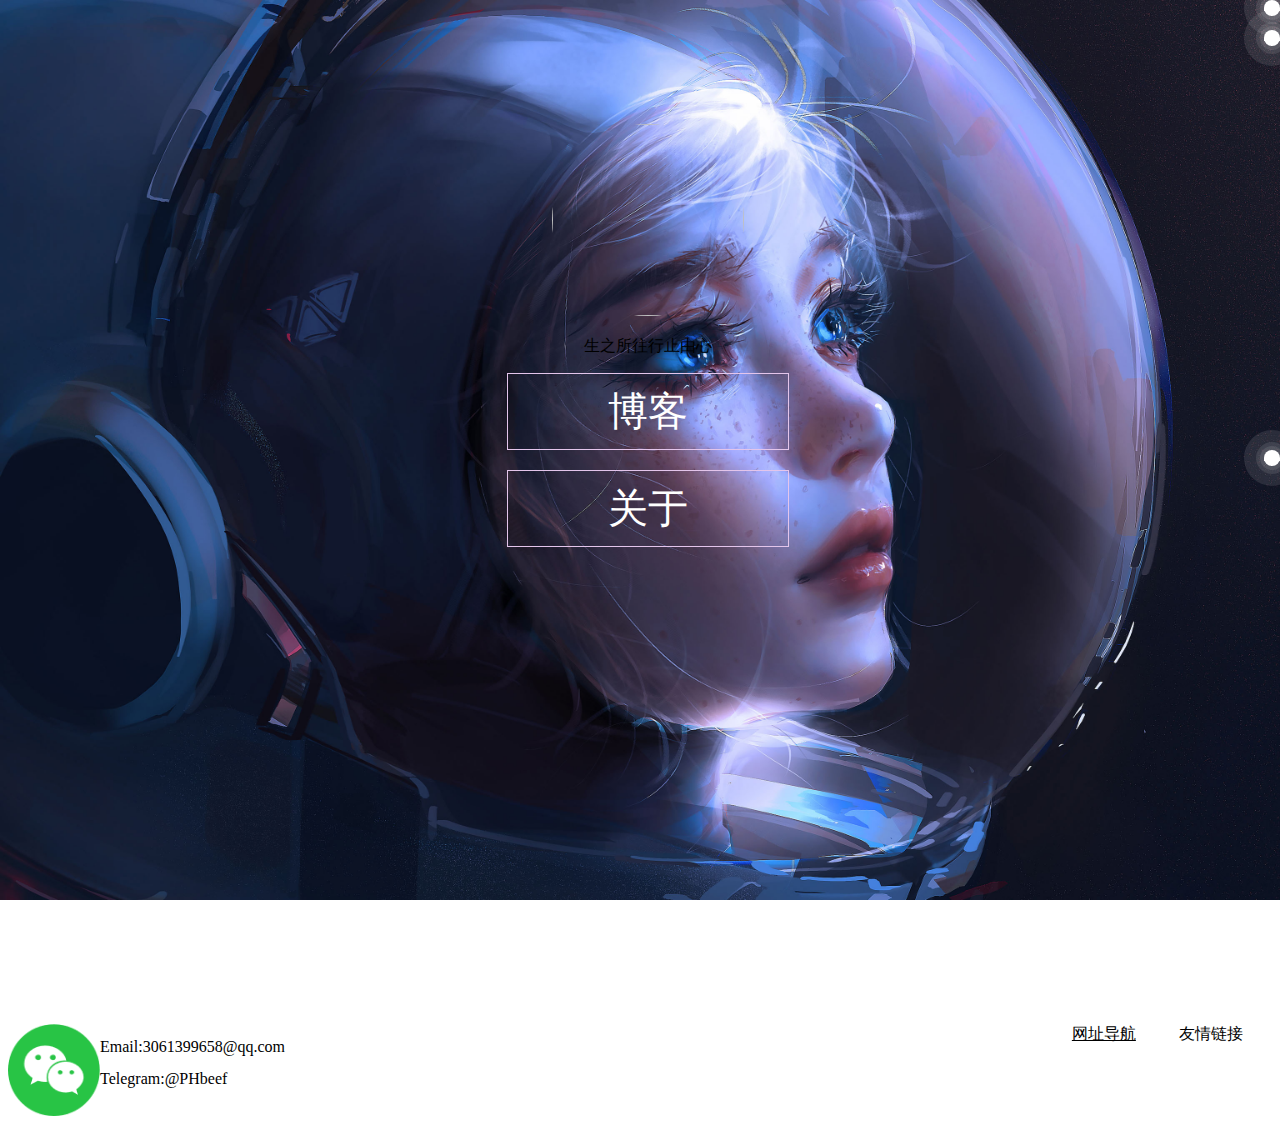
==== index.html @ c50995f6 "复原所有文件到git目录" ====
<!DOCTYPE html>
<html lang="en">
<head>
    <meta charset="UTF-8">
    <meta http-equiv="X-UA-Compatible" content="IE=edge">
    <meta name="viewport" content="width=device-width, initial-scale=1.0">
    <title>首页</title>

    <link rel="stylesheet" href="index.css">
    <link rel="stylesheet" href="index.js">

    <link href="https://cdn.bootcdn.net/ajax/libs/font-awesome/4.7.0/css/font-awesome.min.css" rel="stylesheet">
</head>

<body style="width: 100%;height:100%;">
    <span></span>
    <span></span>
    <span></span>
    <div style="height: 100px; display: flex;">
        <div style="width: 100px;">
            <!-- 音乐 -->
            <iframe frameborder="no" border="0" marginwidth="0" marginheight="0" width=330 height=86 src="//music.163.com/outchain/player?type=2&id=477250101&auto=1&height=66"></iframe>
        </div>
        <div class="music" style="width: 80%; height:100px">
        </div>
    </div>

    <div style="height: 100vh;">
        <p style="text-align: center;";><!-- 本人的帅气头像 --><img class="A" src=""></p> <!-- 填充 -->
        <!-- 实现文字输入效果 -->
        <p class="B" style="text-align: center;";>⁠⁠</p>
        <div class="btn">
            <a href="/blog/blog.html">
                <button class="btn1">博客</button>          
            </a>
        </div>
        <div class="btn">
            <a href="404.html">
                <button class="btn2">关于</button>
            </a>
        </div>
    </div>

    <!-- 底部 -->
    <div style="height: 100%; display:flex;">
        <div style="width: 100px;display: contents;">
            <img class="weixin" src="/jpg/微信.png">
        </div>
        <div style="width: 100%;display: grid;">
            <div style="height: 25%;display: flex;"></div>
            <div style="height: 25%">Email:3061399658@qq.com</div>
            <div style="height: 25%">Telegram:@PHbeef</div>
            <div style="height: 25%;display: flex;"></div>
        </div>
        <div style="width: 300%"></div>

        <div style="width: 100%;height: 100%;">
            <div style="height: 30%; display: flex">
                <div style="width: 45%; text-align: center;">
                    <a style="color: black;" href="navigation.html">网址导航</a>
                </div>
                <div style="width: 45%; text-align: center;">
                    <a>友情链接</a>
                </div>
            </div>
        </div>
        
    </div>
</body>

</html>
---- index.css ----
body{
    /*
    background:linear-gradient(#e3c5eb,#a9c1ed);
    */
    background-image: url(/jpg/9feb9b7a51e0e8cf7e6b9be1dbe93f92--3965176068.jpg);
    background-size:cover; /* 图片适应布局（注：浏览器窗口模式运行） */
    background-attachment: fixed; /* 图片居中 */
}
.body
{
    margin: 0;
    padding: 0;

}
/* *
{
    border: 1px solid;
} */


.A{
/* 实现圆形头像 */
    border-radius: 50%;

/* 保持图片比例 */
    width: 192px;
    height: 192px;
    object-fit: cover;  /* 保持图片比列 */
}

.B:after{
    content: "生之所往行止由心";
    animation: B 6s;
}
@keyframes B {
    10% {
        content: "生";
    }
    20% {
        content: "生之";
    }
    30%{
        content: "生之所";
    }
    40%{
        content: "生之所往";
    }
    50%{
        content: "生之所往行";
    }
    60%{
        content: "生之所往行止";
    }
    70%{
        content: "生之所往行止由";
    }
    80%{
        content: "生之所往行止由心";
    }
}

.weixin{
    width: 92px;
    height: 92px; 
}

.btn{
    text-align:center;
    margin-top: 0px;    /* 更改位置 */
}
.btn1{
    padding: 10px 100px;    /* 更改大小 */
    border: 1px solid #e3c5eb;  /* 方框颜色 */
    font-size:40px;
    background-color: #3498db;
    color: #fff;
    transition: 0.8s;   /* 动画过渡 */

    background-color: transparent;  /* 透明 */
}

.btn1:hover{    /* 当鼠标指针移动到当前执行 */
    color: #3498db;    /* 字体颜色 */
    background-color:#fff ;
}
/* .btn1::before{
    content: "";
    position: absolute;
    left: 0;
    width: 100%;
    height: 0%;
    background: #3498db;
    z-index: -1;
} */

.btn2{
    margin-top:20px;
    padding: 10px 100px;
    border: 1px solid #e3c5eb;
    font-size: 40px;
    background-color: #3498db;
    color:#fff;
    
    background-color: transparent;  /* 透明 */
}
.btn2:hover{
    color: #3498db;
    background-color: #ffff;
}


span{
    position: absolute;
    top: 50%;
    left: 50%;
    width: 16px;
    height: 16px;
    background-color: #fff;
    border-radius: 50%;
    box-shadow: 0 0 0 4px rgba(255,255,255,0.1),
    0 0 0 8px rgba(255,255,255,0.1),
    0 0 0 20px rgba(255,255,255,0.1);  

    animation: animate 5s linear infinite;  /* 播放动画 */
}
span::before{
    content: "";
    position:absolute;
    top: 50%;
    transform:translateY(-50);
    width: 300px;
    height: 3px;
    background:linear-gradient(90deg,#fff,transparent)
}
/* 动画 */
@keyframes animate {
    0%{
        transform: rotate(315deg) translateX(0);
        opacity: 1;
    }
    90%{
        opacity: 1;
    }
    100%{
        transform: rotate(315deg) translateX(-1000px);
        opacity: 0;
    }
}

span:nth-child(1){
    top: 0;
    right: 0;
    left: initial;
    animation-delay: 0s;
    animation-duration: 5s;
}
span:nth-child(2){
    top: 20;
    right: 0;
    left: initial;
    animation-delay: 0s;
    animation-duration: 5s;
}
span:nth-child(3){
    top: 30px;
    right: 0;
    left: initial;
    animation-delay: 0s;
    animation-duration: 10s;
}
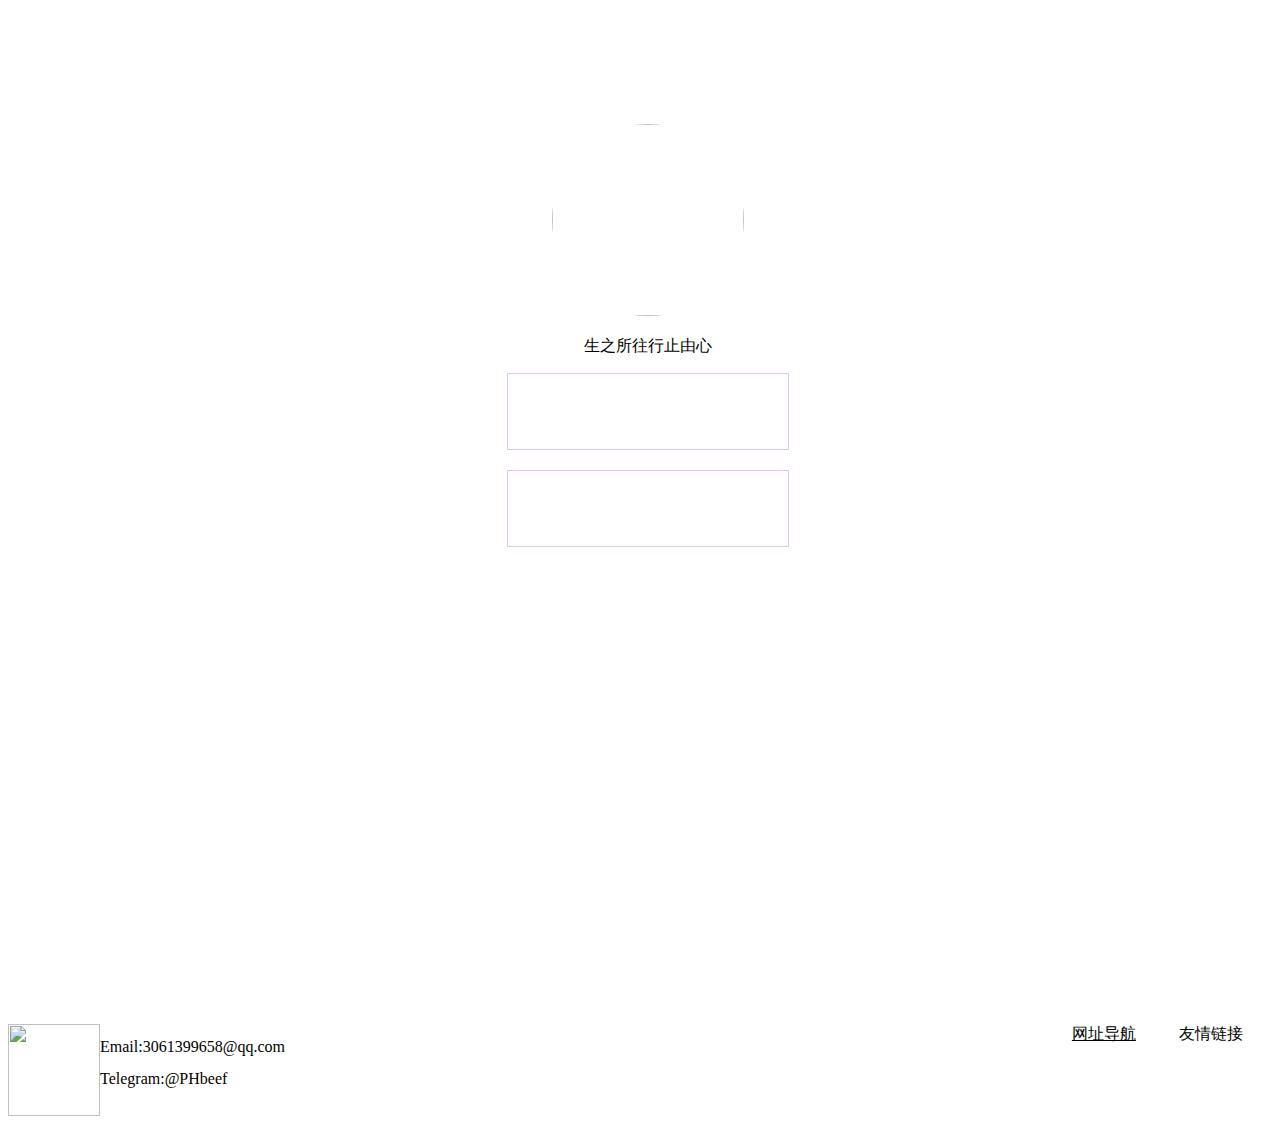
==== commit 349e5e93: "解决github pages无法显示图片" ====
--- a/index.html
+++ b/index.html
@@ -44,7 +44,7 @@
     <!-- 底部 -->
     <div style="height: 100%; display:flex;">
         <div style="width: 100px;display: contents;">
-            <img class="weixin" src="/jpg/微信.png">
+            <img class="weixin" src="https://raw.githubusercontent.com/PHbbeef/blog/blog/jpg/%E5%BE%AE%E4%BF%A1.png">
         </div>
         <div style="width: 100%;display: grid;">
             <div style="height: 25%;display: flex;"></div>
--- a/index.css
+++ b/index.css
@@ -2,7 +2,7 @@
     /*
     background:linear-gradient(#e3c5eb,#a9c1ed);
     */
-    background-image: url(/jpg/9feb9b7a51e0e8cf7e6b9be1dbe93f92--3965176068.jpg);
+    background-image: url(https://raw.githubusercontent.com/PHbbeef/blog/blog/jpg/2.jpg);
     background-size:cover; /* 图片适应布局（注：浏览器窗口模式运行） */
     background-attachment: fixed; /* 图片居中 */
 }
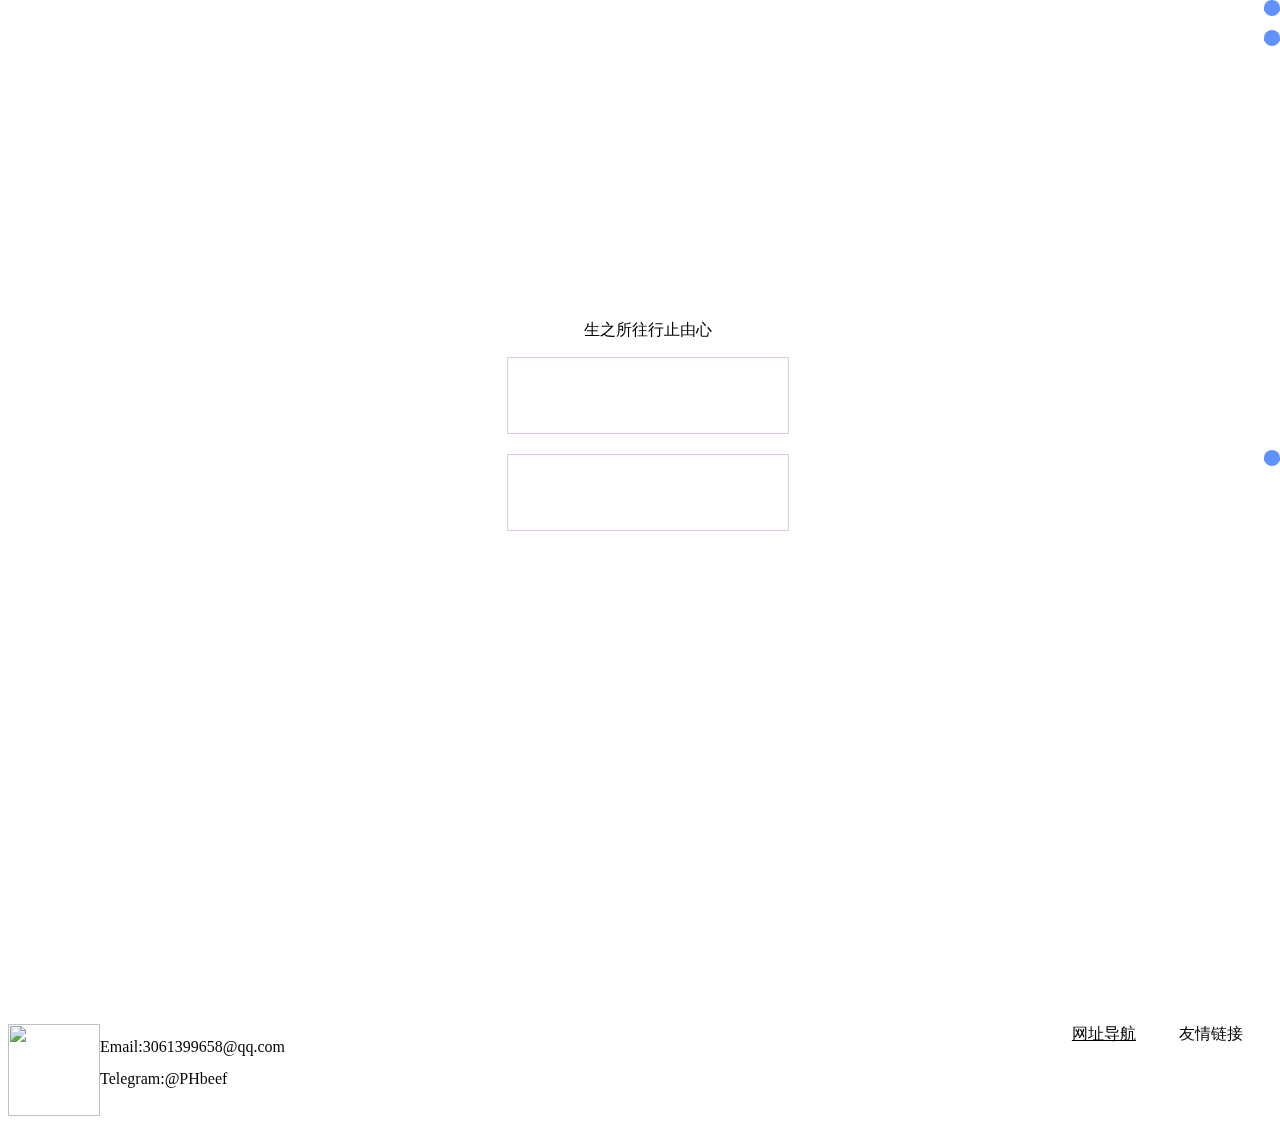
==== commit 168d2f5e: "commit" ====
--- a/index.html
+++ b/index.html
@@ -26,8 +26,7 @@
     </div>
 
     <div style="height: 100vh;">
-        <p style="text-align: center;";><!-- 本人的帅气头像 --><img class="A" src=""></p> <!-- 填充 -->
-        <!-- 实现文字输入效果 -->
+        <p style="text-align: center;height: 20%;";></p> <!-- 填充 -->
         <p class="B" style="text-align: center;";>⁠⁠</p>
         <div class="btn">
             <a href="/blog/blog.html">
@@ -44,7 +43,7 @@
     <!-- 底部 -->
     <div style="height: 100%; display:flex;">
         <div style="width: 100px;display: contents;">
-            <img class="weixin" src="https://raw.githubusercontent.com/PHbbeef/blog/blog/jpg/%E5%BE%AE%E4%BF%A1.png">
+            <img class="weixin" src="https://gitcode.net/qq_39532644/tuchuang/-/raw/master/blog/%E5%BE%AE%E4%BF%A1.png">
         </div>
         <div style="width: 100%;display: grid;">
             <div style="height: 25%;display: flex;"></div>
--- a/index.css
+++ b/index.css
@@ -2,7 +2,7 @@
     /*
     background:linear-gradient(#e3c5eb,#a9c1ed);
     */
-    background-image: url(https://raw.githubusercontent.com/PHbbeef/blog/blog/jpg/2.jpg);
+    background-image: url(https://gitcode.net/qq_39532644/tuchuang/-/raw/master/blog/2.jpg);
     background-size:cover; /* 图片适应布局（注：浏览器窗口模式运行） */
     background-attachment: fixed; /* 图片居中 */
 }
@@ -115,22 +115,24 @@
     left: 50%;
     width: 16px;
     height: 16px;
-    background-color: #fff;
+    background-color: #5f91ff;  /* 球体颜色 */
     border-radius: 50%;
+
+    /* 头部发光范围 */
     box-shadow: 0 0 0 4px rgba(255,255,255,0.1),
     0 0 0 8px rgba(255,255,255,0.1),
-    0 0 0 20px rgba(255,255,255,0.1);  
+    0 0 0 10px rgba(255,255,255,0.1);  
 
     animation: animate 5s linear infinite;  /* 播放动画 */
 }
 span::before{
     content: "";
     position:absolute;
-    top: 50%;
+    top: 50%;   /* 头部在尾部中间 */
     transform:translateY(-50);
-    width: 300px;
+    width: 300px;   /* "尾部长度" */
     height: 3px;
-    background:linear-gradient(90deg,#fff,transparent)
+    background:linear-gradient(90deg,#5f91ff,transparent)   /* 尾部 */
 }
 /* 动画 */
 @keyframes animate {
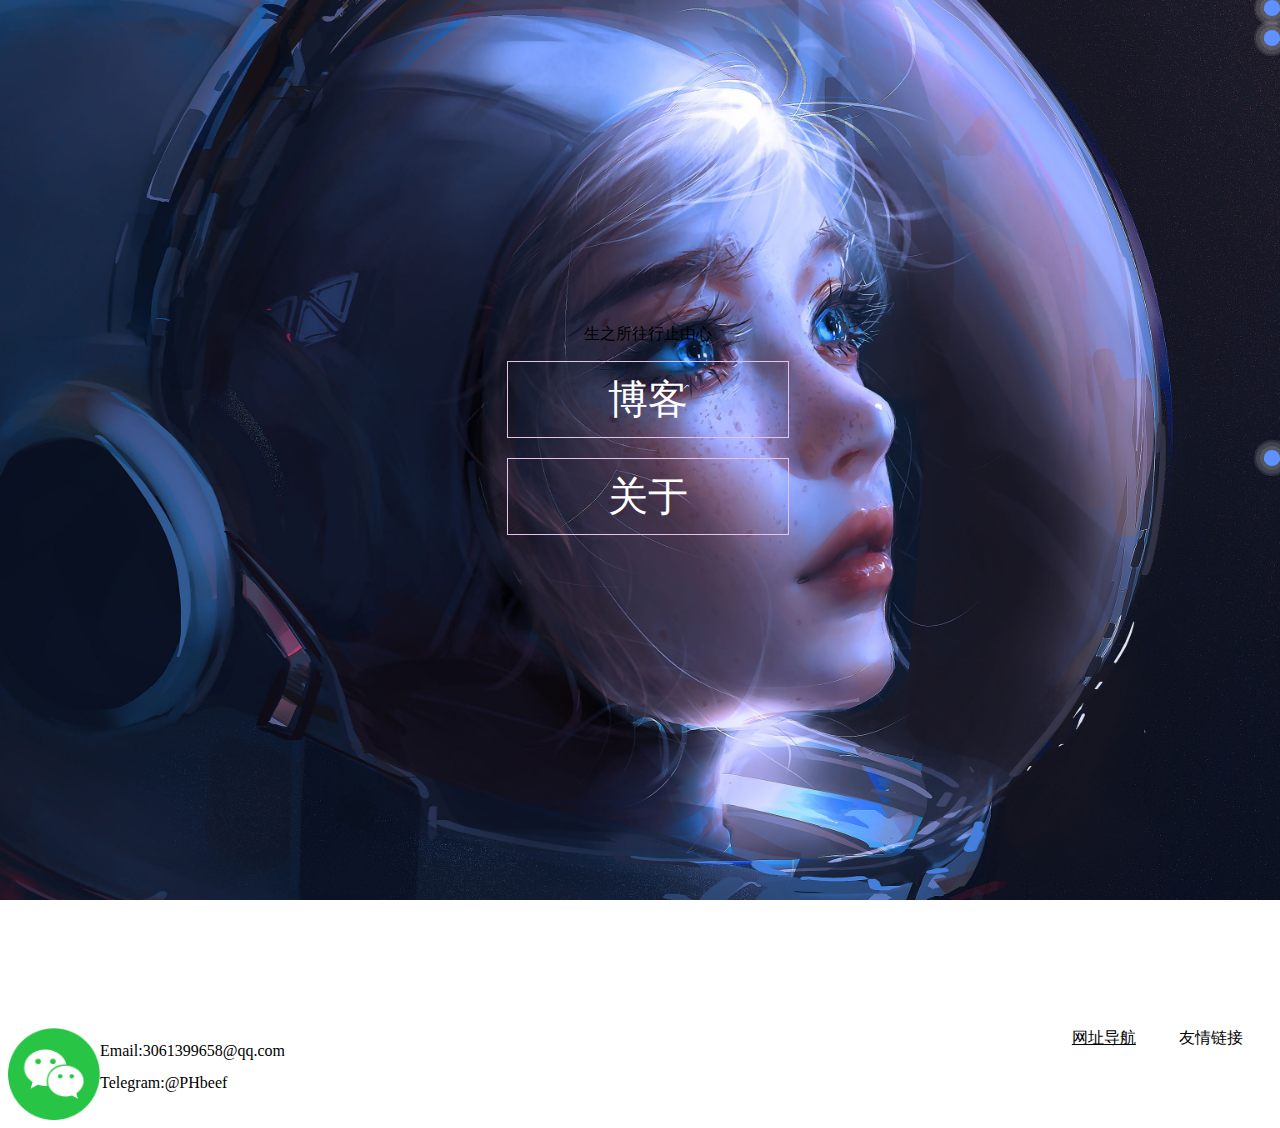
==== commit 06c82af8: "修改图片" ====
--- a/index.html
+++ b/index.html
@@ -16,16 +16,7 @@
     <span></span>
     <span></span>
     <span></span>
-    <div style="height: 100px; display: flex;">
-        <div style="width: 100px;">
-            <!-- 音乐 -->
-            <iframe frameborder="no" border="0" marginwidth="0" marginheight="0" width=330 height=86 src="//music.163.com/outchain/player?type=2&id=477250101&auto=1&height=66"></iframe>
-        </div>
-        <div class="music" style="width: 80%; height:100px">
-        </div>
-    </div>
-
-    <div style="height: 100vh;">
+    <div style="height: 100vh;margin-top: 10%;">
         <p style="text-align: center;height: 20%;";></p> <!-- 填充 -->
         <p class="B" style="text-align: center;";>⁠⁠</p>
         <div class="btn">
@@ -43,7 +34,7 @@
     <!-- 底部 -->
     <div style="height: 100%; display:flex;">
         <div style="width: 100px;display: contents;">
-            <img class="weixin" src="https://gitcode.net/qq_39532644/tuchuang/-/raw/master/blog/%E5%BE%AE%E4%BF%A1.png">
+            <img class="weixin" src="/jpg/微信.png">
         </div>
         <div style="width: 100%;display: grid;">
             <div style="height: 25%;display: flex;"></div>
--- a/index.css
+++ b/index.css
@@ -2,7 +2,7 @@
     /*
     background:linear-gradient(#e3c5eb,#a9c1ed);
     */
-    background-image: url(https://gitcode.net/qq_39532644/tuchuang/-/raw/master/blog/2.jpg);
+    background-image: url(/jpg/2.jpg);
     background-size:cover; /* 图片适应布局（注：浏览器窗口模式运行） */
     background-attachment: fixed; /* 图片居中 */
 }
